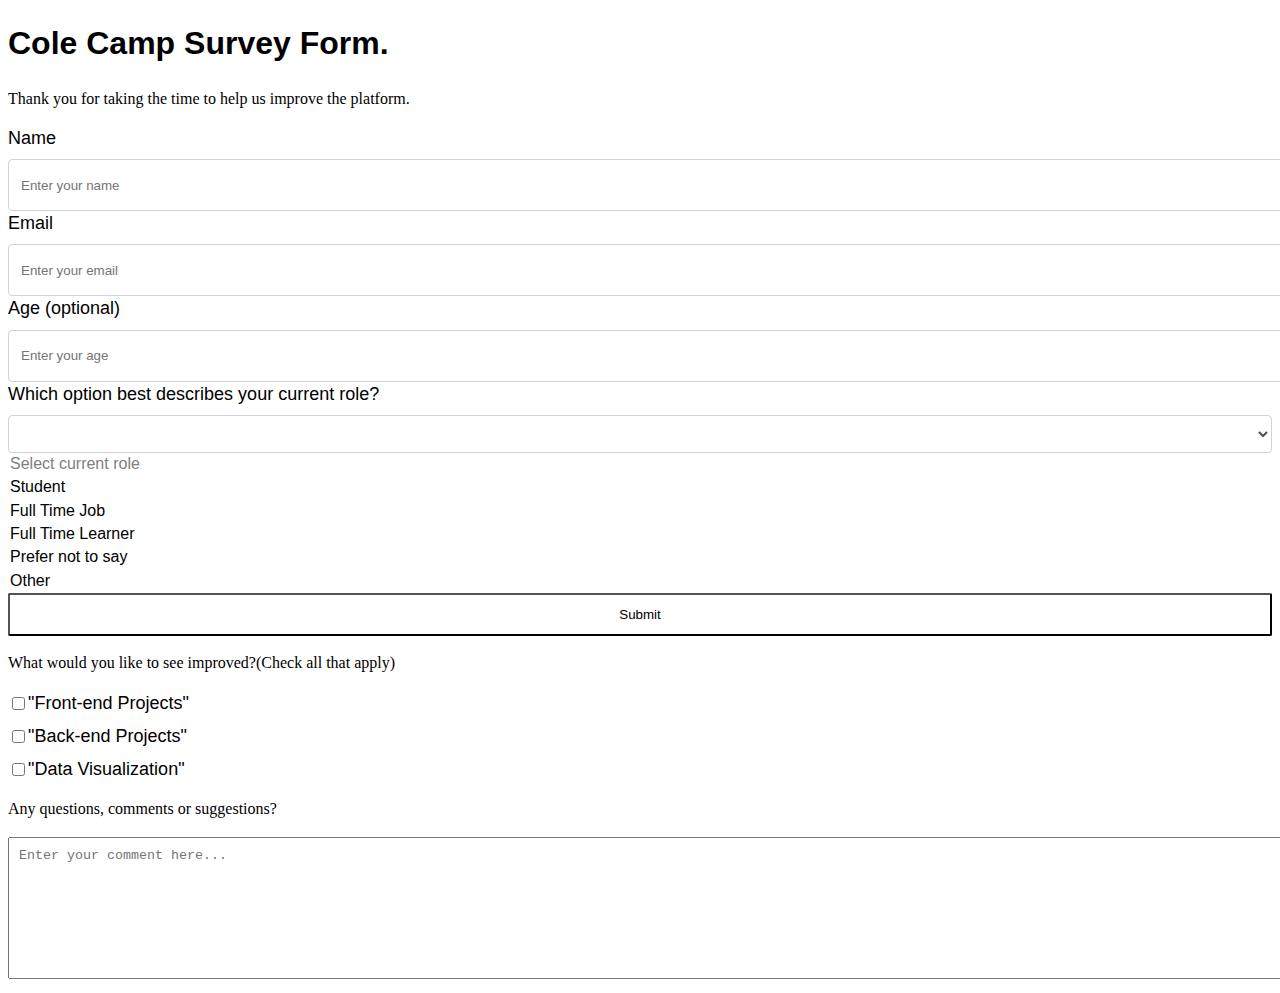
==== survey.html @ da682af0 "Add files via upload" ====
<!DOCTYPE html>
<html lang="en">
<head>
    <meta charset="UTF-8">
    <meta name="viewport" content="width=device-width, initial-scale=1.0">
    <title>Document</title>
</head>
<style>
    h1{
    text-align: centre;
  }
  body {
      font-family: 'Poppins', sans-serif;
      font-size: 1rem;
      font-weight: 400;
      line-height: 1.4;
      color: var(--color-white);
  }
    p{
      font-family: Times-new-roman;
    }
      label {
      display: flex;
      align-items: center;
      font-size: 1.125rem;
      margin-bottom: 0.5rem;
      }
  .form-control {
      display: block;
      width: 100%;
      height: 2.375rem;
      padding: 0.375rem 0.75rem;
      color: #495057;
      background-color: #fff;
      background-clip: padding-box;
      border: 1px solid #ced4da;
      border-radius: 0.25rem;
  }
  .input-textarea {
      min-height: 120px;
      width: 100%;
      padding: 0.625rem;
      resize: vertical;
  }
  .submit-button {
      display: block;
      width: 100%;
      padding: 0.75rem;
      background: var(--color-green);
      color: inherit;
      border-radius: 2px;
  }
</style>
<body>
    <h1 id="title">Cole Camp Survey Form.</h1>
    <p id="description">Thank you for taking the time to help us improve the platform.</p>
    <form id="survey-form">
      <div class="form-group"> <label id="name-label" for="name">Name</label> <input type="text" name="name" id="name" class="form-control" placeholder="Enter your name" required="">
      </div>
      <div class="form-group"> <label id="email-label" for="email">Email</label> <input type="text" name="email" id="email" class="form-control" placeholder="Enter your email" required="">
      </div>
      <div class="form-group"> <label id="age-label" for="age">Age (optional)</label> <input type="text" name="age" id="age" class="form-control" placeholder="Enter your age" required="">
      </div>
      <div class="form-group"> <label id="role-label" for="role">Which option best describes your current role?</label> <select id="dropdown" name="role" class="form-control" required="">
        </select>
  <option disabled="" selected="" value="">Select current role</option>
  <option value="student">Student</option>
  <option value="job">Full Time Job</option>
  <option value="learner">Full Time Learner</option>
  <option value="preferNo">Prefer not to say</option>
  <option value="other">Other</option>
      </div>
      <div class="form-group"> <button type="submit" id="submit" class="submit-button">
  Submit
  </button>
    </div>
      <p> What would you like to see improved?<span calss="clue">(Check all that apply)</span></p>
      <label><input name="prefer" value="front-end-projects" type="checkbox" class="input-checkbox">
    "Front-end Projects"
    </label>
    <label><input name="prefer" value="back-end-projects" type="checkbox" class="input-checkbox">
        "Back-end Projects"
        </label>
        <label>
            <input name="prefer" value="data-visualization" type="checkbox" class="input-checkbox">
            "Data Visualization"
        </label>
      <div class="form-group">
        <p>Any questions, comments or suggestions?</p>
        <textarea id="comments" class="input-textarea" name="comment" placeholder="Enter your comment here..."></textarea>
      </div>
    </form>
  
</body>
</html>
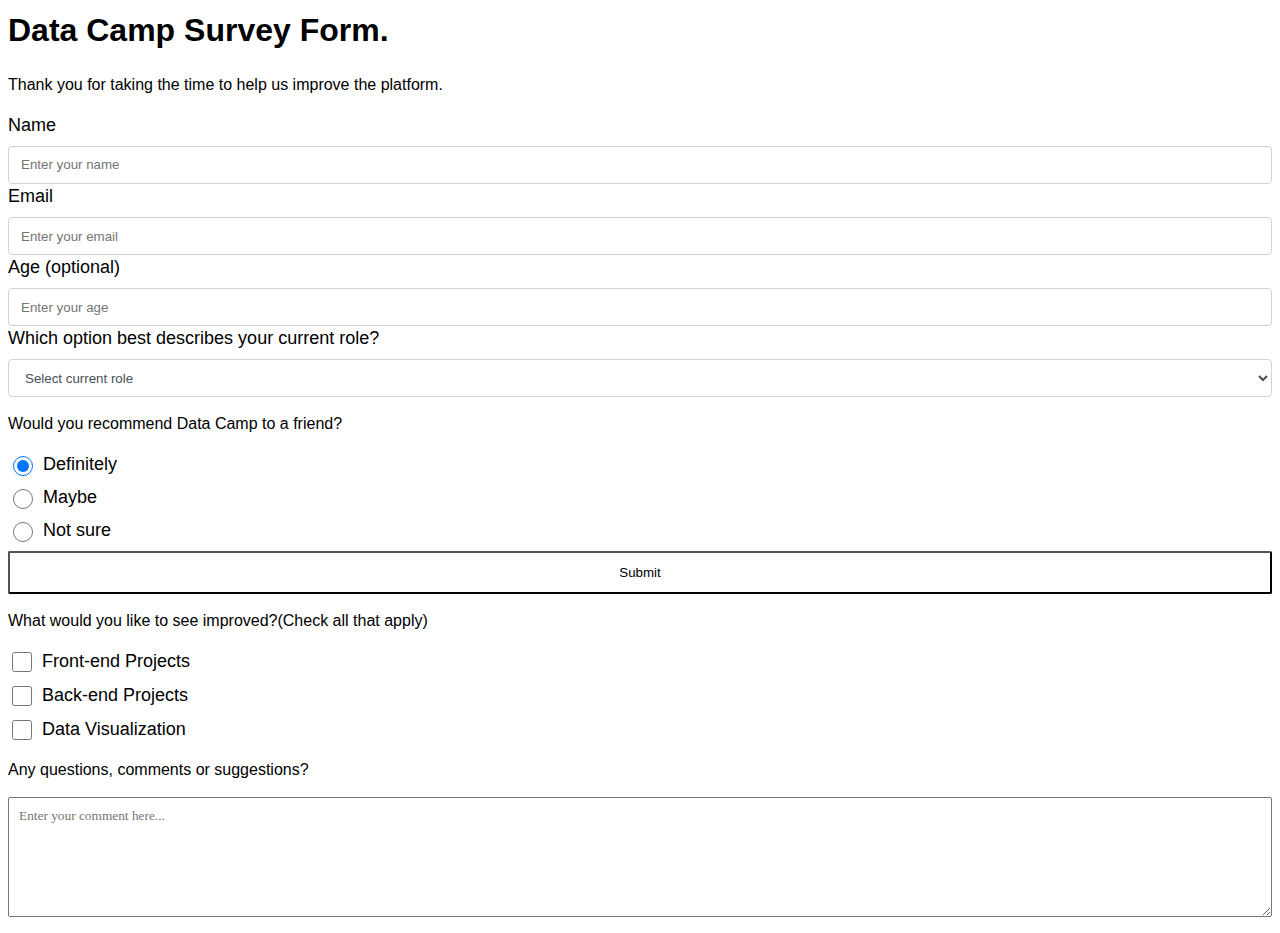
==== commit 0fa2247b: "Add files via upload" ====
--- a/survey.html
+++ b/survey.html
@@ -1,95 +1,53 @@
+<script src="https://cdn.freecodecamp.org/testable-projects-fcc/v1/bundle.js"></script>
 <!DOCTYPE html>
 <html lang="en">
 <head>
-    <meta charset="UTF-8">
-    <meta name="viewport" content="width=device-width, initial-scale=1.0">
-    <title>Document</title>
+  <meta charset="UTF-8">
+  <meta name="viewport" content="width=device-width, initial-scale=">
+  <title></title>
+  <link rel="stylesheet" href="survey.css">
 </head>
-<style>
-    h1{
-    text-align: centre;
-  }
-  body {
-      font-family: 'Poppins', sans-serif;
-      font-size: 1rem;
-      font-weight: 400;
-      line-height: 1.4;
-      color: var(--color-white);
-  }
-    p{
-      font-family: Times-new-roman;
-    }
-      label {
-      display: flex;
-      align-items: center;
-      font-size: 1.125rem;
-      margin-bottom: 0.5rem;
-      }
-  .form-control {
-      display: block;
-      width: 100%;
-      height: 2.375rem;
-      padding: 0.375rem 0.75rem;
-      color: #495057;
-      background-color: #fff;
-      background-clip: padding-box;
-      border: 1px solid #ced4da;
-      border-radius: 0.25rem;
-  }
-  .input-textarea {
-      min-height: 120px;
-      width: 100%;
-      padding: 0.625rem;
-      resize: vertical;
-  }
-  .submit-button {
-      display: block;
-      width: 100%;
-      padding: 0.75rem;
-      background: var(--color-green);
-      color: inherit;
-      border-radius: 2px;
-  }
-</style>
 <body>
-    <h1 id="title">Cole Camp Survey Form.</h1>
+ <h1 id="title">Data Camp Survey Form.</h1>
     <p id="description">Thank you for taking the time to help us improve the platform.</p>
     <form id="survey-form">
       <div class="form-group"> <label id="name-label" for="name">Name</label> <input type="text" name="name" id="name" class="form-control" placeholder="Enter your name" required="">
       </div>
-      <div class="form-group"> <label id="email-label" for="email">Email</label> <input type="text" name="email" id="email" class="form-control" placeholder="Enter your email" required="">
+      <div class="form-group"> <label id="email-label" for="email">Email</label> <input type="email" text= "email" name="email" id="email" class="form-control" placeholder="Enter your email" required>
       </div>
-      <div class="form-group"> <label id="age-label" for="age">Age (optional)</label> <input type="text" name="age" id="age" class="form-control" placeholder="Enter your age" required="">
+      <div class="form-group"> <label id="number-label" for="age">Age (optional)</label> <input type="number" text="number" name="age" id="number" class="form-control" placeholder="Enter your age" required>
       </div>
-      <div class="form-group"> <label id="role-label" for="role">Which option best describes your current role?</label> <select id="dropdown" name="role" class="form-control" required="">
-        </select>
-  <option disabled="" selected="" value="">Select current role</option>
+      <div class="form-group"> <label id="role-label" for="role">Which option best describes your current role?</label> <select id="dropdown" name="role" class="form-control" placeholder= "Select current role" required>
+  <option disabled selected value>Select current role</option>
   <option value="student">Student</option>
   <option value="job">Full Time Job</option>
   <option value="learner">Full Time Learner</option>
   <option value="preferNo">Prefer not to say</option>
-  <option value="other">Other</option>
+  <option value="other">Other</option> </select>
       </div>
+      <div class="form-group"><p>Would you recommend Data Camp to  a friend?</p>
+        <label><input name="user-recommend" value="definitely" type="radio" class="input-radio" checked="">Definitely</label>
+        <label><input name="user-recommend" value="definitely" type="radio" class="input-radio">Maybe</label>
+        <label><input name="user-recommend" value="definitely" type="radio" class="input-radio">Not sure</label>
       <div class="form-group"> <button type="submit" id="submit" class="submit-button">
   Submit
   </button>
     </div>
       <p> What would you like to see improved?<span calss="clue">(Check all that apply)</span></p>
       <label><input name="prefer" value="front-end-projects" type="checkbox" class="input-checkbox">
-    "Front-end Projects"
+    Front-end Projects
     </label>
     <label><input name="prefer" value="back-end-projects" type="checkbox" class="input-checkbox">
-        "Back-end Projects"
+        Back-end Projects
         </label>
         <label>
             <input name="prefer" value="data-visualization" type="checkbox" class="input-checkbox">
-            "Data Visualization"
+            Data Visualization
         </label>
       <div class="form-group">
         <p>Any questions, comments or suggestions?</p>
         <textarea id="comments" class="input-textarea" name="comment" placeholder="Enter your comment here..."></textarea>
       </div>
     </form>
-  
 </body>
 </html>--- a/survey.css
+++ b/survey.css
@@ -0,0 +1,55 @@
+h1{
+  text-align: centre;
+}
+body {
+  align: centre;
+    font-family: 'Poppins', sans-serif;
+    font-size: 1rem;
+    font-weight: 400;
+    line-height: 1.4;
+    color: var(--color-white);
+}
+  p{
+    font-family: 'Poppins', sans-serif;
+    font-size: 1rem;
+  }
+    label {
+    display: flex;
+    align-items: center;
+    font-size: 1.125rem;
+    margin-bottom: 0.5rem;
+    }
+.form-control {
+    display: block;
+    width: 100%;
+    height: 2.375rem;
+    padding: 0.375rem 0.75rem;
+    color: #495057;
+    background-color: #fff;
+    background-clip: padding-box;
+    border: 1px solid #ced4da;
+    border-radius: 0.25rem;
+}
+.input-textarea {
+    min-height: 120px;
+    width: 100%;
+    padding: 0.625rem;
+    resize: vertical;
+}
+.input-radio, .input-checkbox {
+  display: inline-block;
+  margin-right: 0.625rem;
+  min-height: 1.25rem;
+  min-width: 1.25rem;
+}
+textarea{
+font-family: times-new-roman;
+}
+.submit-button {
+    display: block;
+    width: 100%;
+    padding: 0.75rem;
+    background: var(--color-green);
+    color: inherit;
+    border-radius: 2px;
+}